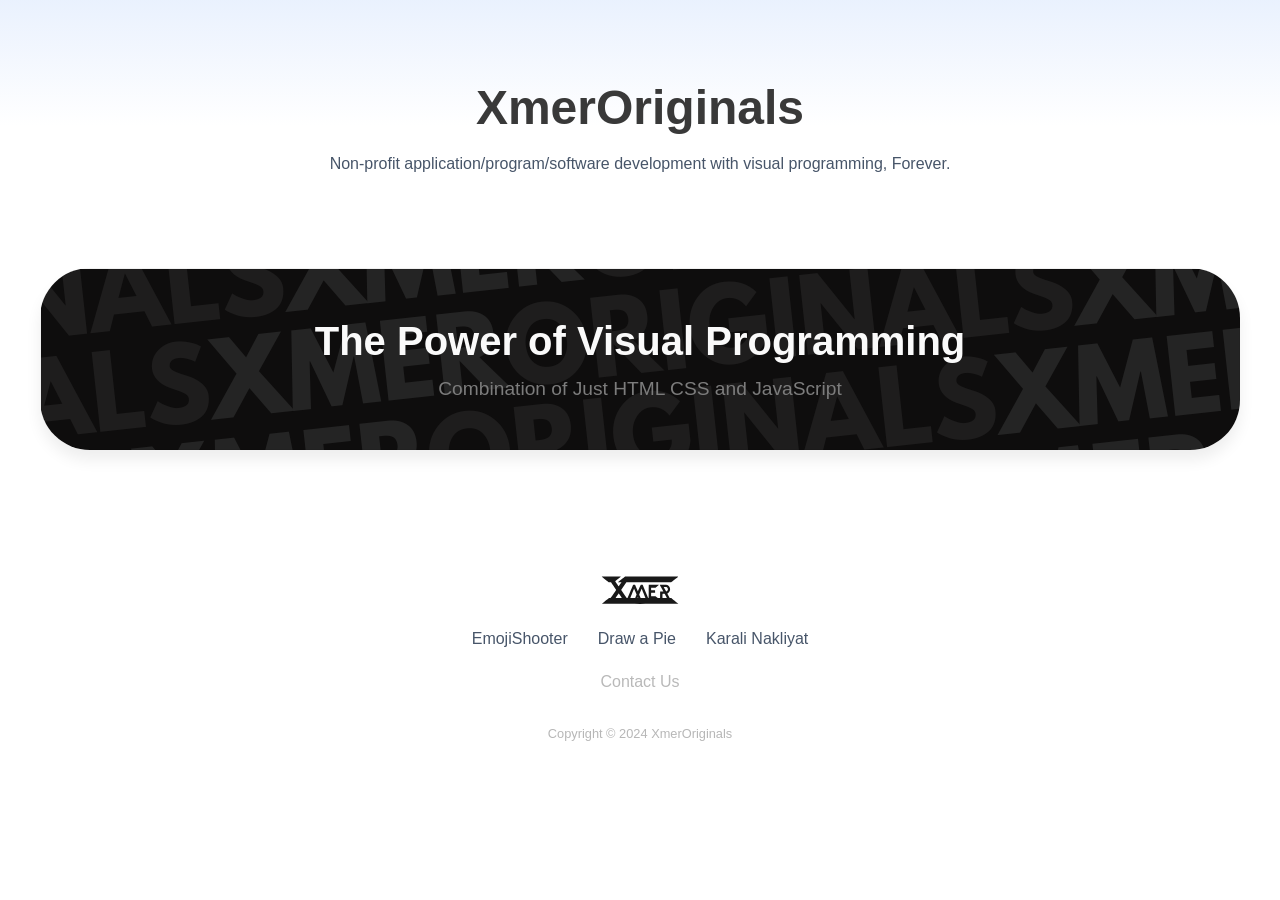
==== index.html @ 6944d3b8 "+" ====
<body id="iau9">
  <div id="irz7b" class="gjs-grid-row">
    <div id="isr37">
      <h1 class="gjs-heading" id="ipi4e">XmerOriginals</h1>
      <div id="iaziw">Non-profit application/program/software development with visual programming, Forever.</div>
      <div class="text-main-content" id="invei"><br/></div>
    </div>
  </div>
  <div id="iz29ek" class="gjs-grid-row">
    <div id="ik2rdi" class="gjs-grid-column">
      <h2 id="i83vu9" class="gjs-heading">The Power of Visual Programming</h2>
      <div id="in201n" class="text-main-content">Combination of Just HTML CSS and JavaScript<br/></div>
    </div>
  </div>
  <div id="iv3be5" class="gjs-grid-row">
    <div id="ilriti" class="gjs-grid-column">
      <div id="im0rle" class="gjs-grid-row">
        <div id="iotp6j" class="gjs-grid-column"><a href="/" id="iih6cv" class="gjs-link-box">
            <div data-type-icon="" id="ip6zoj" class="gjs-icon"><svg xmlns="http://www.w3.org/2000/svg"
                viewBox="0 0 2000 2000">
                <path
                  d="M236 732.909c0 .79 132.39 106.919 138.973 111.406 2.118 1.444 5.411 1.687 23 1.7 11.29.009 21.075.364 21.744.789 1.762 1.119 104.22 150.455 104.254 151.952.029 1.272-108.612 156.05-112.126 159.744-1.741 1.829-3.204 2-17.124 2-13.309 0-15.69.251-18.957 2-5.732 3.068-139.861 112.109-140.536 114.25-.316.999 153.095 1.25 764.772 1.25 611.686 0 765.084-.251 764.756-1.25-.226-.687-5.375-5.3-11.443-10.25-93.371-76.171-126.969-103.249-129.62-104.468-2.246-1.032-6.971-1.488-15.928-1.535-7.005-.037-13.153-.502-13.664-1.032-.974-1.012-48.101-87.029-48.101-87.796 0-.242 4.018-2.799 8.928-5.681 21.037-12.348 36.549-32.046 43.695-55.488 3.626-11.894 4.116-35.815.952-46.5-9.046-30.551-27.879-52.975-52.907-62.996-15.885-6.361-15.196-6.305-83.392-6.722-63.587-.388-66.276-.251-66.276 3.377 0 .874 15.947 30.473 35.437 65.776s35.578 64.834 35.75 65.626c.266 1.222-4.674 1.515-32.687 1.939l-33 .5-.5 63.996-.5 63.996-6 .798c-3.3.438-14.1.653-24 .477-22.524-.402-21.529.038-42.368-18.711-8.83-7.944-17.085-15.016-18.343-15.715-1.745-.968-12.174-1.279-43.884-1.306-39.001-.033-41.698-.149-43.25-1.864-1.856-2.05-2.582-64.48-.763-65.604.49-.303 17.478-.809 37.75-1.123 20.272-.314 37.93-.791 39.241-1.06l2.384-.489-.463-23.266c-.254-12.797-.79-23.798-1.192-24.448-.541-.874-10.546-1.181-38.549-1.181-30.853 0-38.028-.253-38.958-1.374-.803-.967-1.061-8.737-.873-26.25l.268-24.876 44.5-.5c52.207-.587 43.294 1.975 68.208-19.606 9.511-8.238 22.833-19.618 29.604-25.29 6.772-5.672 12.022-10.603 11.667-10.958-.355-.355-22.545-.494-49.312-.309-30.196.209-60.433-.17-79.667-.998-40.977-1.765-69.959-1.781-71.7-.039-1.051 1.05-1.35 26.323-1.561 131.637-.29 145.033.383 132.849-7.339 132.742-2.261-.031-4.288-.234-4.505-.451-.218-.217-12.049-28.932-26.293-63.811-83.099-203.487-80.196-196.716-86.028-200.646-3.097-2.087-4.481-2.271-17.074-2.271-20.445 0-16.118-5.905-43.262 59.04-30.45 72.852-31.143 74.46-32.086 74.46-.451 0-2.848-4.95-5.326-11-28.343-69.186-47.04-113.563-48.919-116.109-4.102-5.559-8.303-6.814-22.234-6.639-14.041.175-17.238 1.319-20.264 7.248-.982 1.925-24.82 59.075-52.973 127-28.152 67.925-52.088 125.431-53.191 127.791-3.496 7.485-12.102 9.66-17.643 4.459-4.406-4.136-113.257-159.231-112.906-160.874.167-.781 23.624-35.386 52.126-76.899L728.143 846l446.179-.014c245.398-.007 447.111-.264 448.252-.57 2.516-.676 140.632-110.396 141.195-112.166.731-2.298-1062.304-1.781-1066.815.519C692.861 735.855 557 844.027 557 845.199c0 .441 16.462.801 36.583.801 23.423 0 36.464.352 36.25.979-1.164 3.42-54.609 79.949-55.833 79.949-1.114 0-66.037-93.348-71.259-102.458-.538-.94 15.508-14.206 55.211-45.647 30.784-24.378 55.988-44.885 56.009-45.573.031-.996-38.407-1.25-188.961-1.25-112.746 0-189 .367-189 .909m1239 205.797c0 2.01 47.616 89.686 49.26 90.704 5.568 3.447 26.944-14.868 31.991-27.41 3.513-8.728 3.259-26.341-.496-34.358-6.258-13.363-16.324-22.791-28.6-26.787-7.213-2.347-52.155-4.199-52.155-2.149m-594.364 37.357c-17.869 43.288-73.497 183.353-73.085 184.019.331.536 20.418.918 48.307.918h47.741l14.111-34.424 14.111-34.423-23.525-58.327c-12.939-32.079-24.136-58.973-24.883-59.763-1.167-1.234-1.559-.951-2.777 2m151.559-1.42c-1.875 3.514-47.471 116.858-47.5 118.074-.016.67 6.234 16.303 13.888 34.741l13.917 33.524 48.375.009 48.375.009-.566-2.75c-.767-3.728-73.277-183.243-74.516-184.482-.644-.644-1.325-.342-1.973.875M566.214 1079.75c-39.597 56.146-54.214 77.506-54.214 79.226 0 2.033.186 2.038 62.167 1.782 44.311-.184 62.272-.576 62.535-1.364.316-.949-56.127-82.777-60.456-87.644-2.376-2.672-2.672-2.437-10.032 8m884.986-1.55c-1.574 1.574-1.729 77.943-.165 80.866 1.371 2.561 85.773 3.075 87.881.535.997-1.201-38.272-75.21-43.165-81.351-1.392-1.748-42.807-1.794-44.551-.05m-494.993 65.55c-.475.963-1.698 4.598-2.717 8.078-2.156 7.358-1.668 8.131 5.138 8.157 6.076.022 6.756-1.439 4.221-9.074-2.967-8.936-4.794-10.906-6.642-7.161"
                  fill-rule="evenodd"></path>
              </svg></div>
          </a></div>
        <div id="i1hx7l" class="gjs-grid-column"><a id="ipjdtn" href="https://xmer.itch.io/emojishooter"
            class="gjs-link">EmojiShooter</a><a id="ikj01e" href="https://xmeroriginals.github.io/drawapie/"
            class="gjs-link">Draw a Pie</a><a href="https://karalinakliyat.san.tc/" id="iiub9" class="gjs-link">Karali
            Nakliyat</a></div>
        <div class="gjs-grid-column" id="is4ql"><a href="mailto:xmeroriginals@gmail.com?subject=Hello," class="gjs-link"
            id="irvrj">Contact Us<br/></a></div>
      </div>
      <div id="it6g1v" class="gjs-text-blue">Copyright © 2024 XmerOriginals</div>
    </div>
  </div>
</body>
<style>
  * {
    box-sizing: border-box;
  }

  body {
    margin: 0;
  }

  * {
    box-sizing: border-box;
  }

  body {
    margin: 0;
  }

  .gjs-heading {
    margin: 0;
    color: rgba(29, 40, 55, 1);
  }

  .gjs-grid-column {
    flex: 1 1 0%;
    padding: 5px 0;
  }

  .gjs-grid-row {
    display: flex;
    justify-content: flex-start;
    align-items: stretch;
    flex-direction: row;
    min-height: auto;
    padding: 10px 0;
  }

  .gjs-link-box {
    color: inherit;
    display: inline-block;
    vertical-align: top;
    padding: 10px;
    max-width: 100%;
    text-decoration: none;
  }

  .gjs-link {
    vertical-align: top;
    max-width: 100%;
    display: inline-block;
    text-decoration: none;
    color: inherit;
    transition: color 0.3s ease 0s;
  }

  #irz7b {
    justify-content: center;
    padding-top: 80px;
    padding-bottom: 0px;
    padding-left: 20px;
    padding-right: 20px;
  }

  .text-main-content {
    line-height: 30px;
    font-size: 1.2rem;
  }

  #iau9 {
    font-family: Arial, Helvetica, sans-serif;
    background-image: linear-gradient(180deg, rgba(59, 130, 245, 0.11), white 14%);
    background-position: 0px 0px;
    background-size: 100% 100%;
    background-repeat: repeat;
    background-attachment: scroll;
    background-origin: padding-box;
    color: #475569;
  }

  .gjs-grid-column.feature-item {
    padding-top: 15px;
    padding-right: 15px;
    padding-bottom: 15px;
    padding-left: 15px;
    display: flex;
    flex-direction: column;
    gap: 15px;
    min-width: 30%;
  }

  .gjs-grid-column.testimonial-item {
    padding-top: 15px;
    padding-right: 15px;
    padding-bottom: 15px;
    padding-left: 15px;
    display: flex;
    flex-direction: column;
    gap: 15px;
    min-width: 45%;
    background-color: rgba(247, 247, 247, 0.23);
    border-top-left-radius: 5px;
    border-top-right-radius: 5px;
    border-bottom-right-radius: 5px;
    border-bottom-left-radius: 5px;
    align-items: flex-start;
    border-top-width: 1px;
    border-right-width: 1px;
    border-bottom-width: 1px;
    border-left-width: 1px;
    border-top-style: solid;
    border-right-style: solid;
    border-bottom-style: solid;
    border-left-style: solid;
    border-top-color: rgba(0, 0, 0, 0.06);
    border-right-color: rgba(0, 0, 0, 0.06);
    border-bottom-color: rgba(0, 0, 0, 0.06);
    border-left-color: rgba(0, 0, 0, 0.06);
  }

  #ilriti {
    max-width: 1200px;
    display: flex;
    flex-direction: column;
  }

  #iv3be5 {
    justify-content: center;
    padding-top: 0px;
    padding-left: 20px;
    padding-right: 20px;
    padding-bottom: 80px;
  }

  #im0rle {
    flex-direction: column;
    margin-top: 0px;
    margin-right: 0px;
    margin-bottom: 0px;
    margin-left: 0px;
    padding-top: 0px;
    padding-right: 0px;
    padding-bottom: 0px;
    padding-left: 0px;
  }

  #iih6cv {
    display: block;
    padding-top: 0px;
    padding-bottom: 0px;
  }

  #iotp6j {
    align-self: center;
  }

  #it6g1v {
    padding: 10px;
    text-align: center;
    font-size: 0.8rem;
    margin-top: 20px;
    opacity: 75%;
    color: rgba(159, 159, 159, 1);
  }

  #ipjdtn {
    display: block;
  }

  #ikj01e {
    display: block;
  }

  #i1hx7l {
    display: flex;
    gap: 30px;
    flex: 0 1 auto;
    justify-content: center;
    margin-top: 30px;
    margin-bottom: 15px;
  }

  .gjs-text-blue {
    color: rgb(36, 99, 235);
  }

  #in201n {
    padding: 10px;
    max-width: 750px;
    margin-bottom: 35px;
    padding-left: 0px;
    padding-right: 0px;
    text-align: center;
    color: rgba(124, 124, 124, 1);
  }

  #ik2rdi {
    max-width: 1200px;
    align-items: center;
    display: flex;
    flex-direction: column;
    padding-top: 50px;
    padding-right: 50px;
    padding-bottom: 0px;
    padding-left: 50px;
    border-top-left-radius: 50px;
    border-top-right-radius: 50px;
    border-bottom-right-radius: 50px;
    border-bottom-left-radius: 50px;
    border-top-width: 1px;
    border-right-width: 1px;
    border-bottom-width: 1px;
    border-left-width: 1px;
    border-top-style: solid;
    border-right-style: solid;
    border-bottom-style: solid;
    border-left-style: solid;
    border-top-color: rgba(0, 0, 0, 0.06);
    border-right-color: rgba(0, 0, 0, 0.06);
    border-bottom-color: rgba(0, 0, 0, 0.06);
    border-left-color: rgba(0, 0, 0, 0.06);
    background-image: url("[data-uri]");
    background-position: 0px 0px;
    background-size: 1920px 1080px;
    background-repeat: no-repeat;
    background-attachment: scroll;
    background-origin: padding-box;
    box-shadow: 0px 10px 15px 0 rgba(0, 0, 0, 0.07);
  }

  #iz29ek {
    justify-content: center;
    padding-top: 0px;
    padding-bottom: 80px;
    padding-left: 20px;
    padding-right: 20px;
  }

  .gjs-link:hover {
    color: rgb(36, 99, 235);
    text-decoration: underline;
  }

  .gjs-icon {
    display: inline-block;
    text-decoration: none;
    color: inherit;
    vertical-align: middle;
    fill: currentColor;
    width: 50px;
    height: 50px;
  }

  #ip6zoj {
    color: rgba(25, 25, 25, 1);
    text-decoration: none;
    display: block;
    width: 100px;
  }

  .gjs-icon.gjs-feature-icon {
    padding-top: 10px;
    padding-right: 10px;
    padding-bottom: 10px;
    padding-left: 10px;
    background-color: rgb(36, 99, 235);
    color: white;
    border-top-left-radius: 10px;
    border-top-right-radius: 10px;
    border-bottom-right-radius: 10px;
    border-bottom-left-radius: 10px;
  }

  #i83vu9 {
    font-size: 2.5rem;
    text-align: center;
    color: rgba(250, 250, 250, 1);
  }

  #ipi4e {
    font-size: 3rem;
    text-align: center;
    color: rgba(57, 57, 57, 1);
    font-family: Tahoma, Geneva, sans-serif;
  }

  #invei {
    padding: 10px;
    max-width: 750px;
    margin-bottom: 25px;
    text-align: center;
  }

  #isr37 {
    align-items: center;
    display: flex;
    flex-direction: column;
    gap: 10px;
    justify-content: center;
    padding-top: 0px;
    padding-right: 0px;
    padding-bottom: 0px;
    padding-left: 0px;
    margin-top: 0px;
    margin-right: 0px;
    margin-bottom: 0px;
    margin-left: 0px;
  }

  #irvrj {
    display: block;
    color: rgba(185, 185, 185, 1);
  }

  #is4ql {
    display: flex;
    gap: 30px;
    flex: 0 1 auto;
    justify-content: center;
  }

  #iaziw {
    padding: 10px;
  }

  #iiub9 {
    display: block;
  }

  @media (max-width: 992px) {
    .gjs-grid-row {
      flex-direction: column;
    }
  }
</style>
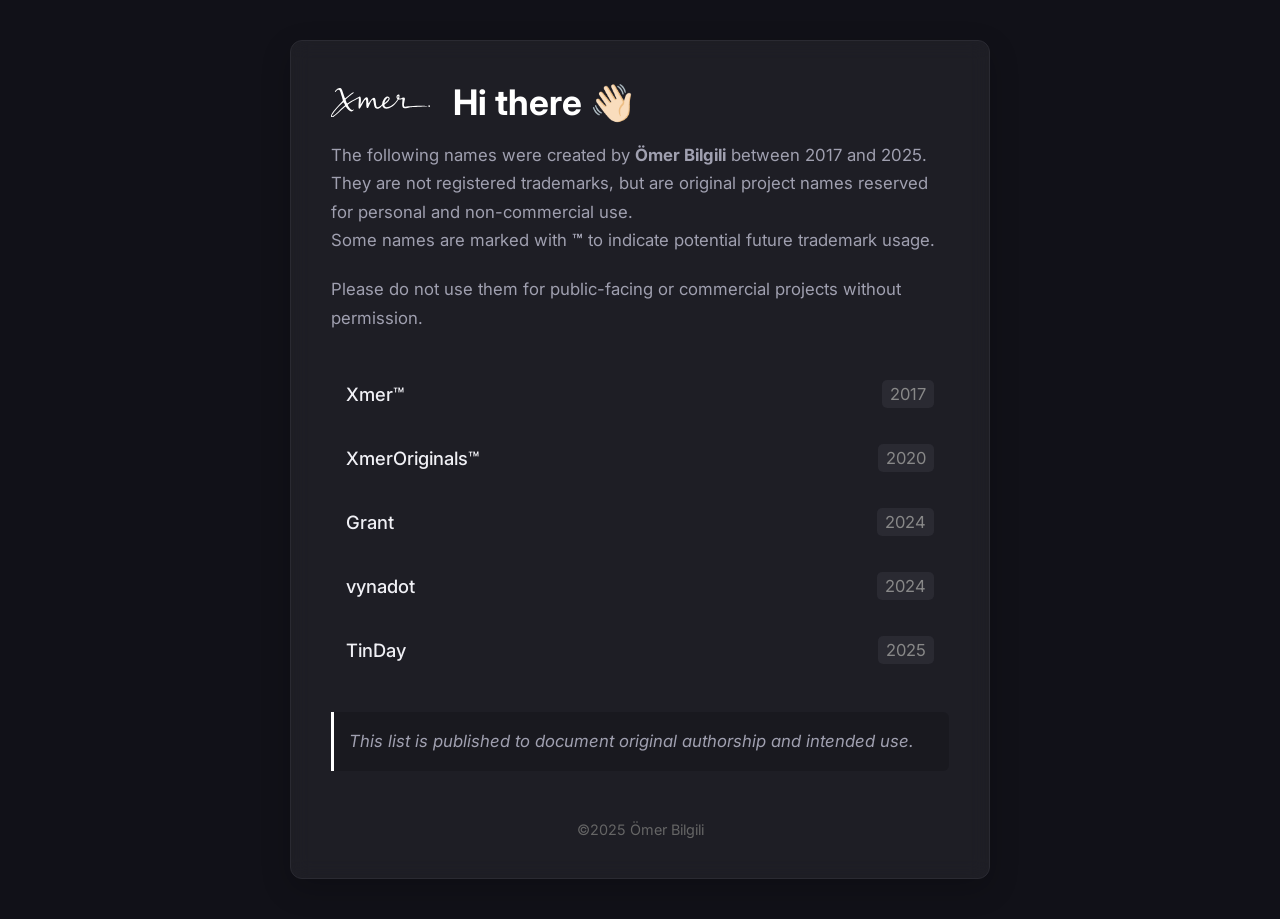
==== commit f8a18cdc: "+ 10:45 20.07.2025" ====
--- a/index.html
+++ b/index.html
@@ -1,369 +1,258 @@
-<body id="iau9">
-  <div id="irz7b" class="gjs-grid-row">
-    <div id="isr37">
-      <h1 class="gjs-heading" id="ipi4e">XmerOriginals</h1>
-      <div id="iaziw">Non-profit application/program/software development with visual programming, Forever.</div>
-      <div class="text-main-content" id="invei"><br/></div>
+<!DOCTYPE html>
+<html lang="en">
+  <head>
+    <meta charset="UTF-8" />
+    <meta name="viewport" content="width=device-width, initial-scale=1.0" />
+    <title>Ömer Bilgili</title>
+    <link rel="preconnect" href="https://fonts.googleapis.com" />
+    <link rel="preconnect" href="https://fonts.gstatic.com" crossorigin />
+    <link rel="shortcut icon" href="logo.png" type="image/png" />
+    <link
+      href="https://fonts.googleapis.com/css2?family=Inter:wght@400;500;700&display=swap"
+      rel="stylesheet"
+    />
+
+    <style>
+      :root {
+        --bg-color: #111118;
+        --surface-color: rgba(36, 36, 44, 0.7);
+        --primary-text-color: #f0f0f5;
+        --secondary-text-color: #a0a0b0;
+        --border-color: #2a2a32;
+        --accent-color: #4f46e5;
+        --shadow-color: rgba(0, 0, 0, 0.2);
+      }
+
+      * {
+        box-sizing: border-box;
+      }
+
+      body {
+        margin: 0;
+        font-family: "Inter", "Segoe UI", Tahoma, Geneva, Verdana, sans-serif;
+        background: var(--bg-color);
+        color: var(--primary-text-color);
+        display: flex;
+        justify-content: center;
+        align-items: center;
+        min-height: 100vh;
+        padding: 40px 20px;
+        overflow-x: hidden;
+        -ms-overflow-style: none;
+        scrollbar-width: none;
+      }
+
+      body::-webkit-scrollbar {
+        display: none;
+      }
+
+      @keyframes fadeInSlideUp {
+        from {
+          opacity: 0;
+          transform: translateY(20px);
+        }
+        to {
+          opacity: 1;
+          transform: translateY(0);
+        }
+      }
+
+      .container svg {
+        width: 99px;
+        height: auto;
+        margin-right: 11px;
+      }
+
+      .container {
+        max-width: 700px;
+        width: 100%;
+        background: var(--surface-color);
+        padding: 40px;
+        border-radius: 12px;
+        border: 1px solid var(--border-color);
+        box-shadow: 0 10px 30px var(--shadow-color);
+        backdrop-filter: blur(10px);
+      }
+
+      .container > * {
+        opacity: 0;
+        animation: fadeInSlideUp 0.6s ease-out forwards;
+      }
+
+      h1 {
+        animation-delay: 0.1s;
+      }
+      p:nth-of-type(1) {
+        animation-delay: 0.2s;
+      }
+      p:nth-of-type(2) {
+        animation-delay: 0.3s;
+      }
+      ul {
+        animation-delay: 0.4s;
+      }
+      .note {
+        animation-delay: 0.5s;
+      }
+      footer {
+        animation-delay: 0.6s;
+      }
+
+      h1 {
+        font-size: 2.2em;
+        font-weight: 700;
+        margin: 0 0 15px 0;
+        color: #ffffff;
+        display: flex;
+        align-items: center;
+        gap: 12px;
+      }
+
+      p {
+        line-height: 1.7;
+        font-size: 1.05em;
+        color: var(--secondary-text-color);
+        margin-bottom: 20px;
+      }
+
+      ul {
+        list-style: none;
+        padding: 0;
+        margin: 30px 0;
+      }
+
+      li {
+        display: flex;
+        justify-content: space-between;
+        align-items: center;
+        font-size: 1.15em;
+        padding: 18px 15px;
+        border-radius: 8px;
+        transition: all 0.3s ease;
+        position: relative;
+        z-index: 1;
+      }
+
+      li:last-child {
+        border-bottom: none;
+      }
+
+      li:hover {
+        background-color: rgba(255, 255, 255, 0.05);
+        transform: translateY(-4px) scale(1.02);
+        border-color: transparent;
+        box-shadow: 0 8px 25px rgba(0, 0, 0, 0.3);
+        z-index: 10;
+      }
+
+      li strong {
+        font-weight: 500;
+      }
+
+      li span {
+        color: #888;
+        font-size: 0.9em;
+        background-color: var(--border-color);
+        padding: 4px 8px;
+        border-radius: 5px;
+      }
+
+      .note {
+        margin-top: 30px;
+        padding: 15px;
+        font-style: italic;
+        color: var(--secondary-text-color);
+        background-color: rgba(0, 0, 0, 0.15);
+        border-left: 3px solid #ffffff;
+        border-radius: 0 6px 6px 0;
+      }
+
+      footer {
+        margin-top: 50px;
+        font-size: 0.9em;
+        text-align: center;
+        color: #666;
+      }
+
+      @media (max-width: 600px) {
+        body {
+          padding: 20px 15px;
+          align-items: flex-start;
+        }
+        .container {
+          padding: 25px;
+        }
+        h1 {
+          font-size: 1.8em;
+        }
+        p {
+          font-size: 1em;
+        }
+        li {
+          padding: 15px 10px;
+          font-size: 1.05em;
+        }
+      }
+    </style>
+  </head>
+  <body>
+    <div class="container">
+      <h1>
+        <svg
+          version="1.1"
+          xmlns="http://www.w3.org/2000/svg"
+          xmlns:xlink="http://www.w3.org/1999/xlink"
+          width="331.37439"
+          height="98.73523"
+          viewBox="0,0,331.37439,98.73523"
+        >
+          <g transform="translate(-74.31281,-130.63239)">
+            <g
+              fill="#ffffff"
+              fill-rule="evenodd"
+              stroke="none"
+              stroke-miterlimit="10"
+            >
+              <path
+                d="M96.6872,132.4654c1.65,-1.006 4.655,-1.831 6.677,-1.833c5.747,-0.006 7.049,2.269 14.31,24.996c1.493,4.675 3.007,8.808 3.364,9.185c0.357,0.377 4.686,-2.677 9.62,-6.787c11.695,-9.742 18.324,-14.003 19.68,-12.647c0.712,0.712 -1.253,2.729 -6.309,6.479c-10.336,7.666 -20.842,16.926 -20.842,18.371c0,2.107 4.237,12.399 5.104,12.399c0.455,0 4.684,-2.514 9.398,-5.587c4.714,-3.072 13.167,-7.801 18.784,-10.507c5.618,-2.706 11.142,-5.591 12.276,-6.411c5.086,-3.674 7.06,5.447 4.872,22.505l-0.577,4.5l4.321,-7.756c12.097,-21.709 21.769,-23.924 21.807,-4.994c0.014,6.82 1.039,9.235 2.407,5.671c1.523,-3.969 8.264,-12.85 11.037,-14.541c7.741,-4.72 10.65,-1.541 11.67,12.757c1.226,17.176 3.814,20.178 12.673,14.701c5.357,-3.313 9.223,-8.433 9.238,-12.236c0.022,-5.968 7.479,-17.752 13.059,-20.638c4.083,-2.111 6.672,-1.814 9.588,1.102c4.785,4.785 0.572,13.612 -9.589,20.091c-6.702,4.273 -7.719,7.084 -4.155,11.482c6.106,7.537 26.411,-2.552 38.626,-19.192l3.576,-4.872l-2.184,-2.955c-3.76,-5.085 -0.541,-13.12 5.256,-13.12c3.513,0 4.317,4.116 2.198,11.25c-0.687,2.314 1.43406,3.00693 8.05606,0.75093c6.622,-2.256 8.22182,-3.02101 10.05382,-0.75801c1.832,2.263 1.18333,4.13361 0.93033,5.01861c-0.253,0.885 -3.58121,17.09346 -3.00621,20.15646c0.889,4.74 3.292,5.254 14.332,3.064c15.56,-3.087 68.274,-3.173 65.207,-0.107c-0.266,0.266 -12.833,0.98 -27.928,1.587c-15.095,0.607 -28.364,1.284 -29.488,1.503c-1.124,0.219 -5.954,1.169 -10.736,2.111c-17.141,3.377 -18.902,0.544 -16.525,-26.576c0.156,-1.777 -0.215,-2.398 -1.281,-2.149c-0.825,0.193 -3.975,0.583 -7.001,0.867c-5.428,0.508 -5.554,0.593 -9.5,6.476c-14.7,21.914 -40.341,31.28 -48.043,17.549l-2.086,-3.72l-3.435,3.615c-11.388,11.983 -22.088,8.262 -24.117,-8.388c-2.658,-21.806 -5.281,-20.498 -18.184,9.067c-1.31,3.003 -2.14,3.75 -3.887,3.5c-2.807,-0.401 -3.61,-4.442 -3.689,-18.567c-0.085,-14.981 -2.596,-13.681 -13.547,7.01c-11.266,21.285 -13.969,18.884 -11.553,-10.26c0.478,-5.775 0.655,-10.716 0.392,-10.981c-1.586,-1.595 -37.35,19.748 -37.35,22.289c0,0.76 1.737,4.07 3.86,7.354c5.782,8.945 10.826,12.252 13.94,9.138c0.846,-0.846 1.513,-0.887 2.26,-0.14c1.408,1.408 -4.382,6.34 -7.441,6.34c-3.724,0 -10.891,-5.368 -15.119,-11.323c-2.2,-3.099 -4.45,-5.643 -5,-5.655c-0.55,-0.012 -7.525,6.124 -15.5,13.636c-21.971,20.693 -28.18,25.097 -31.501,22.341c-5.246,-4.354 4.63,-19.932 28.028,-44.213c5.76,-5.977 10.473,-11.313 10.473,-11.858c0,-2.036 -8.871,-30.779 -10.43,-33.792c-2.406,-4.653 -8.997,-2.992 -13.125,3.308c-1.541,2.351 -3.445,2.645 -3.445,0.532c0,-1.48 6.264,-8.166 9.5,-10.139M297.8542,158.2954c1.456,-1.457 2.45,-0.529 2.149,2.006c-0.407,3.444 -2.816,4.365 -2.816,1.077c0,-1.329 0.3,-2.717 0.667,-3.083M261.9282,164.6174c3.195,-2.513 4.663,-2.139 5.071,1.293c0.35,2.949 -6.091,10.777 -10.924,13.276l-2.716,1.405l1.011,-3.732c1.312,-4.841 4.298,-9.678 7.558,-12.242M105.5022,187.9304c5.525,-5.608 10.323,-10.026 10.663,-9.815c0.34,0.21 1.699,2.689 3.02,5.508l2.401,5.127l-4.95,4.183c-2.722,2.301 -9.808,8.8 -15.747,14.443c-11.312,10.748 -20.58,18.252 -22.543,18.252c-5.058,0 8.328,-18.582 27.156,-37.698M400.5762,190.0584c1.013,-2.641 5.111,-1.382 5.111,1.57c0,1.833 -0.602,2.585 -2.254,2.82c-2.458,0.349 -3.853,-1.795 -2.857,-4.39"
+              />
+            </g>
+          </g>
+        </svg>
+        Hi there 👋🏻
+      </h1>
+
+      <p>
+        The following names were created by
+        <strong>Ömer Bilgili</strong> between 2017 and 2025.<br />
+        They are not registered trademarks, but are original project names
+        reserved for personal and non-commercial use.<br />
+        Some names are marked with <strong>™</strong> to indicate potential
+        future trademark usage.
+      </p>
+
+      <p>
+        Please do not use them for public-facing or commercial projects without
+        permission.
+      </p>
+
+      <ul>
+        <li><strong>Xmer™</strong> <span>2017</span></li>
+        <li><strong>XmerOriginals™</strong> <span>2020</span></li>
+        <li><strong>Grant</strong> <span>2024</span></li>
+        <li><strong>vynadot</strong> <span>2024</span></li>
+        <li><strong>TinDay</strong> <span>2025</span></li>
+      </ul>
+
+      <p class="note">
+        This list is published to document original authorship and intended use.
+      </p>
+
+      <footer>©2025 Ömer Bilgili</footer>
     </div>
-  </div>
-  <div id="iz29ek" class="gjs-grid-row">
-    <div id="ik2rdi" class="gjs-grid-column">
-      <h2 id="i83vu9" class="gjs-heading">The Power of Visual Programming</h2>
-      <div id="in201n" class="text-main-content">Combination of Just HTML CSS and JavaScript<br/></div>
-    </div>
-  </div>
-  <div id="iv3be5" class="gjs-grid-row">
-    <div id="ilriti" class="gjs-grid-column">
-      <div id="im0rle" class="gjs-grid-row">
-        <div id="iotp6j" class="gjs-grid-column"><a href="/" id="iih6cv" class="gjs-link-box">
-            <div data-type-icon="" id="ip6zoj" class="gjs-icon"><svg xmlns="http://www.w3.org/2000/svg"
-                viewBox="0 0 2000 2000">
-                <path
-                  d="M236 732.909c0 .79 132.39 106.919 138.973 111.406 2.118 1.444 5.411 1.687 23 1.7 11.29.009 21.075.364 21.744.789 1.762 1.119 104.22 150.455 104.254 151.952.029 1.272-108.612 156.05-112.126 159.744-1.741 1.829-3.204 2-17.124 2-13.309 0-15.69.251-18.957 2-5.732 3.068-139.861 112.109-140.536 114.25-.316.999 153.095 1.25 764.772 1.25 611.686 0 765.084-.251 764.756-1.25-.226-.687-5.375-5.3-11.443-10.25-93.371-76.171-126.969-103.249-129.62-104.468-2.246-1.032-6.971-1.488-15.928-1.535-7.005-.037-13.153-.502-13.664-1.032-.974-1.012-48.101-87.029-48.101-87.796 0-.242 4.018-2.799 8.928-5.681 21.037-12.348 36.549-32.046 43.695-55.488 3.626-11.894 4.116-35.815.952-46.5-9.046-30.551-27.879-52.975-52.907-62.996-15.885-6.361-15.196-6.305-83.392-6.722-63.587-.388-66.276-.251-66.276 3.377 0 .874 15.947 30.473 35.437 65.776s35.578 64.834 35.75 65.626c.266 1.222-4.674 1.515-32.687 1.939l-33 .5-.5 63.996-.5 63.996-6 .798c-3.3.438-14.1.653-24 .477-22.524-.402-21.529.038-42.368-18.711-8.83-7.944-17.085-15.016-18.343-15.715-1.745-.968-12.174-1.279-43.884-1.306-39.001-.033-41.698-.149-43.25-1.864-1.856-2.05-2.582-64.48-.763-65.604.49-.303 17.478-.809 37.75-1.123 20.272-.314 37.93-.791 39.241-1.06l2.384-.489-.463-23.266c-.254-12.797-.79-23.798-1.192-24.448-.541-.874-10.546-1.181-38.549-1.181-30.853 0-38.028-.253-38.958-1.374-.803-.967-1.061-8.737-.873-26.25l.268-24.876 44.5-.5c52.207-.587 43.294 1.975 68.208-19.606 9.511-8.238 22.833-19.618 29.604-25.29 6.772-5.672 12.022-10.603 11.667-10.958-.355-.355-22.545-.494-49.312-.309-30.196.209-60.433-.17-79.667-.998-40.977-1.765-69.959-1.781-71.7-.039-1.051 1.05-1.35 26.323-1.561 131.637-.29 145.033.383 132.849-7.339 132.742-2.261-.031-4.288-.234-4.505-.451-.218-.217-12.049-28.932-26.293-63.811-83.099-203.487-80.196-196.716-86.028-200.646-3.097-2.087-4.481-2.271-17.074-2.271-20.445 0-16.118-5.905-43.262 59.04-30.45 72.852-31.143 74.46-32.086 74.46-.451 0-2.848-4.95-5.326-11-28.343-69.186-47.04-113.563-48.919-116.109-4.102-5.559-8.303-6.814-22.234-6.639-14.041.175-17.238 1.319-20.264 7.248-.982 1.925-24.82 59.075-52.973 127-28.152 67.925-52.088 125.431-53.191 127.791-3.496 7.485-12.102 9.66-17.643 4.459-4.406-4.136-113.257-159.231-112.906-160.874.167-.781 23.624-35.386 52.126-76.899L728.143 846l446.179-.014c245.398-.007 447.111-.264 448.252-.57 2.516-.676 140.632-110.396 141.195-112.166.731-2.298-1062.304-1.781-1066.815.519C692.861 735.855 557 844.027 557 845.199c0 .441 16.462.801 36.583.801 23.423 0 36.464.352 36.25.979-1.164 3.42-54.609 79.949-55.833 79.949-1.114 0-66.037-93.348-71.259-102.458-.538-.94 15.508-14.206 55.211-45.647 30.784-24.378 55.988-44.885 56.009-45.573.031-.996-38.407-1.25-188.961-1.25-112.746 0-189 .367-189 .909m1239 205.797c0 2.01 47.616 89.686 49.26 90.704 5.568 3.447 26.944-14.868 31.991-27.41 3.513-8.728 3.259-26.341-.496-34.358-6.258-13.363-16.324-22.791-28.6-26.787-7.213-2.347-52.155-4.199-52.155-2.149m-594.364 37.357c-17.869 43.288-73.497 183.353-73.085 184.019.331.536 20.418.918 48.307.918h47.741l14.111-34.424 14.111-34.423-23.525-58.327c-12.939-32.079-24.136-58.973-24.883-59.763-1.167-1.234-1.559-.951-2.777 2m151.559-1.42c-1.875 3.514-47.471 116.858-47.5 118.074-.016.67 6.234 16.303 13.888 34.741l13.917 33.524 48.375.009 48.375.009-.566-2.75c-.767-3.728-73.277-183.243-74.516-184.482-.644-.644-1.325-.342-1.973.875M566.214 1079.75c-39.597 56.146-54.214 77.506-54.214 79.226 0 2.033.186 2.038 62.167 1.782 44.311-.184 62.272-.576 62.535-1.364.316-.949-56.127-82.777-60.456-87.644-2.376-2.672-2.672-2.437-10.032 8m884.986-1.55c-1.574 1.574-1.729 77.943-.165 80.866 1.371 2.561 85.773 3.075 87.881.535.997-1.201-38.272-75.21-43.165-81.351-1.392-1.748-42.807-1.794-44.551-.05m-494.993 65.55c-.475.963-1.698 4.598-2.717 8.078-2.156 7.358-1.668 8.131 5.138 8.157 6.076.022 6.756-1.439 4.221-9.074-2.967-8.936-4.794-10.906-6.642-7.161"
-                  fill-rule="evenodd"></path>
-              </svg></div>
-          </a></div>
-        <div id="i1hx7l" class="gjs-grid-column"><a id="ipjdtn" href="https://xmer.itch.io/emojishooter"
-            class="gjs-link">EmojiShooter</a><a id="ikj01e" href="https://xmeroriginals.github.io/drawapie/"
-            class="gjs-link">Draw a Pie</a><a href="https://karalinakliyat.san.tc/" id="iiub9" class="gjs-link">Karali
-            Nakliyat</a></div>
-        <div class="gjs-grid-column" id="is4ql"><a href="mailto:xmeroriginals@gmail.com?subject=Hello," class="gjs-link"
-            id="irvrj">Contact Us<br/></a></div>
-      </div>
-      <div id="it6g1v" class="gjs-text-blue">Copyright © 2024 XmerOriginals</div>
-    </div>
-  </div>
-</body>
-<style>
-  * {
-    box-sizing: border-box;
-  }
-
-  body {
-    margin: 0;
-  }
-
-  * {
-    box-sizing: border-box;
-  }
-
-  body {
-    margin: 0;
-  }
-
-  .gjs-heading {
-    margin: 0;
-    color: rgba(29, 40, 55, 1);
-  }
-
-  .gjs-grid-column {
-    flex: 1 1 0%;
-    padding: 5px 0;
-  }
-
-  .gjs-grid-row {
-    display: flex;
-    justify-content: flex-start;
-    align-items: stretch;
-    flex-direction: row;
-    min-height: auto;
-    padding: 10px 0;
-  }
-
-  .gjs-link-box {
-    color: inherit;
-    display: inline-block;
-    vertical-align: top;
-    padding: 10px;
-    max-width: 100%;
-    text-decoration: none;
-  }
-
-  .gjs-link {
-    vertical-align: top;
-    max-width: 100%;
-    display: inline-block;
-    text-decoration: none;
-    color: inherit;
-    transition: color 0.3s ease 0s;
-  }
-
-  #irz7b {
-    justify-content: center;
-    padding-top: 80px;
-    padding-bottom: 0px;
-    padding-left: 20px;
-    padding-right: 20px;
-  }
-
-  .text-main-content {
-    line-height: 30px;
-    font-size: 1.2rem;
-  }
-
-  #iau9 {
-    font-family: Arial, Helvetica, sans-serif;
-    background-image: linear-gradient(180deg, rgba(59, 130, 245, 0.11), white 14%);
-    background-position: 0px 0px;
-    background-size: 100% 100%;
-    background-repeat: repeat;
-    background-attachment: scroll;
-    background-origin: padding-box;
-    color: #475569;
-  }
-
-  .gjs-grid-column.feature-item {
-    padding-top: 15px;
-    padding-right: 15px;
-    padding-bottom: 15px;
-    padding-left: 15px;
-    display: flex;
-    flex-direction: column;
-    gap: 15px;
-    min-width: 30%;
-  }
-
-  .gjs-grid-column.testimonial-item {
-    padding-top: 15px;
-    padding-right: 15px;
-    padding-bottom: 15px;
-    padding-left: 15px;
-    display: flex;
-    flex-direction: column;
-    gap: 15px;
-    min-width: 45%;
-    background-color: rgba(247, 247, 247, 0.23);
-    border-top-left-radius: 5px;
-    border-top-right-radius: 5px;
-    border-bottom-right-radius: 5px;
-    border-bottom-left-radius: 5px;
-    align-items: flex-start;
-    border-top-width: 1px;
-    border-right-width: 1px;
-    border-bottom-width: 1px;
-    border-left-width: 1px;
-    border-top-style: solid;
-    border-right-style: solid;
-    border-bottom-style: solid;
-    border-left-style: solid;
-    border-top-color: rgba(0, 0, 0, 0.06);
-    border-right-color: rgba(0, 0, 0, 0.06);
-    border-bottom-color: rgba(0, 0, 0, 0.06);
-    border-left-color: rgba(0, 0, 0, 0.06);
-  }
-
-  #ilriti {
-    max-width: 1200px;
-    display: flex;
-    flex-direction: column;
-  }
-
-  #iv3be5 {
-    justify-content: center;
-    padding-top: 0px;
-    padding-left: 20px;
-    padding-right: 20px;
-    padding-bottom: 80px;
-  }
-
-  #im0rle {
-    flex-direction: column;
-    margin-top: 0px;
-    margin-right: 0px;
-    margin-bottom: 0px;
-    margin-left: 0px;
-    padding-top: 0px;
-    padding-right: 0px;
-    padding-bottom: 0px;
-    padding-left: 0px;
-  }
-
-  #iih6cv {
-    display: block;
-    padding-top: 0px;
-    padding-bottom: 0px;
-  }
-
-  #iotp6j {
-    align-self: center;
-  }
-
-  #it6g1v {
-    padding: 10px;
-    text-align: center;
-    font-size: 0.8rem;
-    margin-top: 20px;
-    opacity: 75%;
-    color: rgba(159, 159, 159, 1);
-  }
-
-  #ipjdtn {
-    display: block;
-  }
-
-  #ikj01e {
-    display: block;
-  }
-
-  #i1hx7l {
-    display: flex;
-    gap: 30px;
-    flex: 0 1 auto;
-    justify-content: center;
-    margin-top: 30px;
-    margin-bottom: 15px;
-  }
-
-  .gjs-text-blue {
-    color: rgb(36, 99, 235);
-  }
-
-  #in201n {
-    padding: 10px;
-    max-width: 750px;
-    margin-bottom: 35px;
-    padding-left: 0px;
-    padding-right: 0px;
-    text-align: center;
-    color: rgba(124, 124, 124, 1);
-  }
-
-  #ik2rdi {
-    max-width: 1200px;
-    align-items: center;
-    display: flex;
-    flex-direction: column;
-    padding-top: 50px;
-    padding-right: 50px;
-    padding-bottom: 0px;
-    padding-left: 50px;
-    border-top-left-radius: 50px;
-    border-top-right-radius: 50px;
-    border-bottom-right-radius: 50px;
-    border-bottom-left-radius: 50px;
-    border-top-width: 1px;
-    border-right-width: 1px;
-    border-bottom-width: 1px;
-    border-left-width: 1px;
-    border-top-style: solid;
-    border-right-style: solid;
-    border-bottom-style: solid;
-    border-left-style: solid;
-    border-top-color: rgba(0, 0, 0, 0.06);
-    border-right-color: rgba(0, 0, 0, 0.06);
-    border-bottom-color: rgba(0, 0, 0, 0.06);
-    border-left-color: rgba(0, 0, 0, 0.06);
-    background-image: url("[data-uri]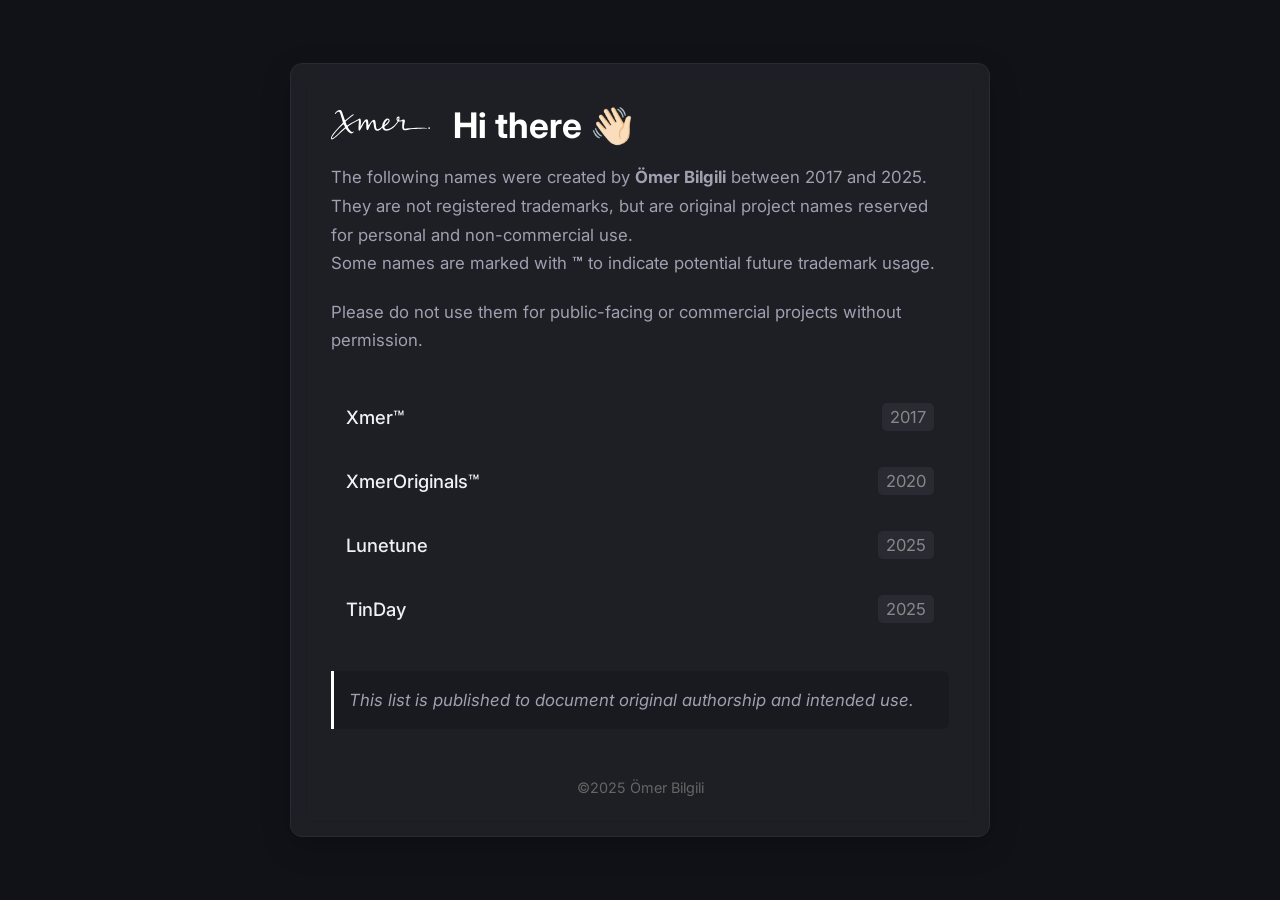
==== commit 55e22d45: "+" ====
--- a/index.html
+++ b/index.html
@@ -239,8 +239,7 @@
       <ul>
         <li><strong>Xmer™</strong> <span>2017</span></li>
         <li><strong>XmerOriginals™</strong> <span>2020</span></li>
-        <li><strong>Grant</strong> <span>2024</span></li>
-        <li><strong>vynadot</strong> <span>2024</span></li>
+        <li><strong>Lunetune</strong> <span>2025</span></li>
         <li><strong>TinDay</strong> <span>2025</span></li>
       </ul>
 
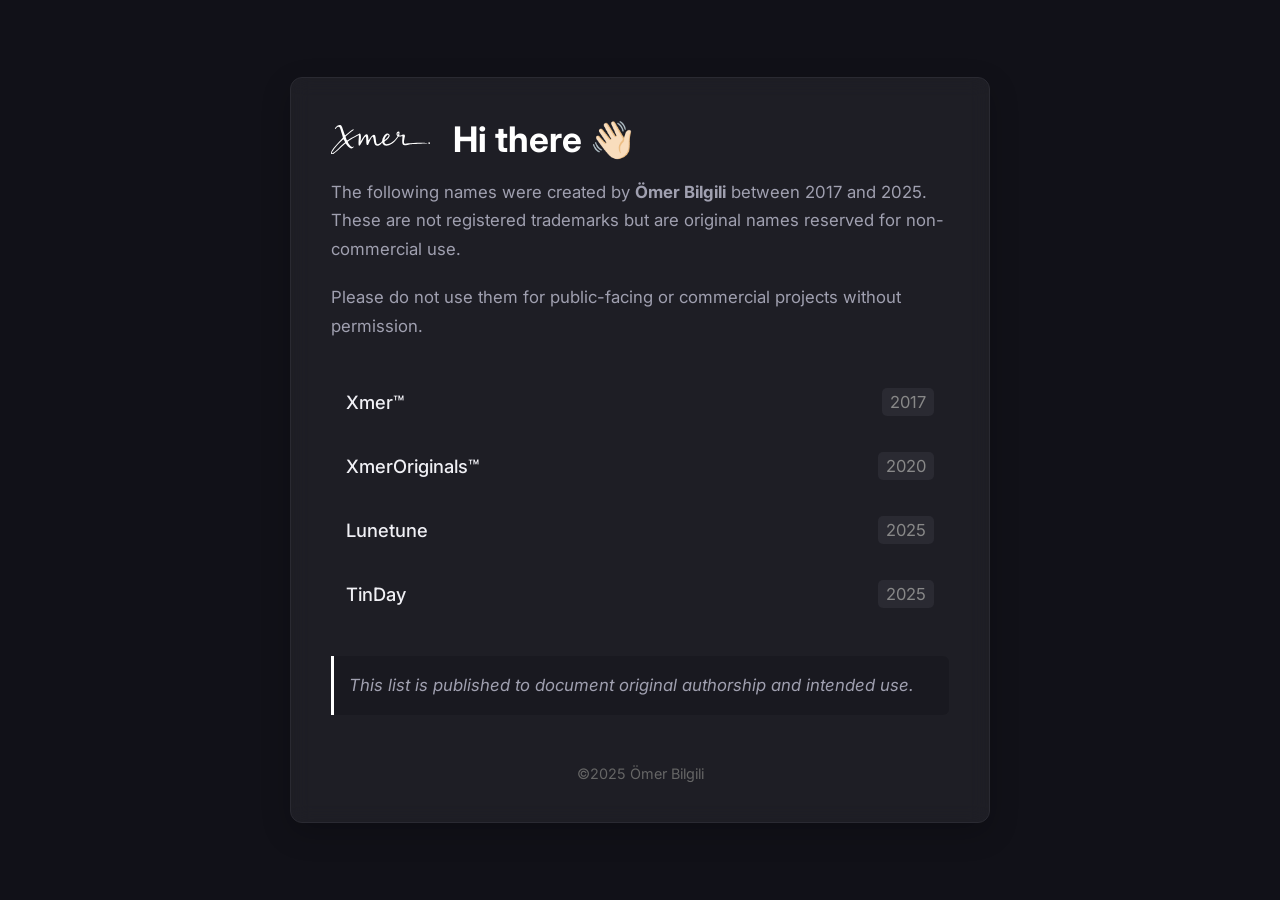
==== commit e2da7ffc: "+" ====
--- a/index.html
+++ b/index.html
@@ -1,257 +1,250 @@
 <!DOCTYPE html>
 <html lang="en">
-  <head>
+
+<head>
     <meta charset="UTF-8" />
     <meta name="viewport" content="width=device-width, initial-scale=1.0" />
     <title>Ömer Bilgili</title>
     <link rel="preconnect" href="https://fonts.googleapis.com" />
     <link rel="preconnect" href="https://fonts.gstatic.com" crossorigin />
     <link rel="shortcut icon" href="logo.png" type="image/png" />
-    <link
-      href="https://fonts.googleapis.com/css2?family=Inter:wght@400;500;700&display=swap"
-      rel="stylesheet"
-    />
+    <link href="https://fonts.googleapis.com/css2?family=Inter:wght@400;500;700&display=swap" rel="stylesheet" />
 
     <style>
-      :root {
-        --bg-color: #111118;
-        --surface-color: rgba(36, 36, 44, 0.7);
-        --primary-text-color: #f0f0f5;
-        --secondary-text-color: #a0a0b0;
-        --border-color: #2a2a32;
-        --accent-color: #4f46e5;
-        --shadow-color: rgba(0, 0, 0, 0.2);
-      }
-
-      * {
-        box-sizing: border-box;
-      }
-
-      body {
-        margin: 0;
-        font-family: "Inter", "Segoe UI", Tahoma, Geneva, Verdana, sans-serif;
-        background: var(--bg-color);
-        color: var(--primary-text-color);
-        display: flex;
-        justify-content: center;
-        align-items: center;
-        min-height: 100vh;
-        padding: 40px 20px;
-        overflow-x: hidden;
-        -ms-overflow-style: none;
-        scrollbar-width: none;
-      }
-
-      body::-webkit-scrollbar {
-        display: none;
-      }
-
-      @keyframes fadeInSlideUp {
-        from {
-          opacity: 0;
-          transform: translateY(20px);
-        }
-        to {
-          opacity: 1;
-          transform: translateY(0);
-        }
-      }
-
-      .container svg {
-        width: 99px;
-        height: auto;
-        margin-right: 11px;
-      }
-
-      .container {
-        max-width: 700px;
-        width: 100%;
-        background: var(--surface-color);
-        padding: 40px;
-        border-radius: 12px;
-        border: 1px solid var(--border-color);
-        box-shadow: 0 10px 30px var(--shadow-color);
-        backdrop-filter: blur(10px);
-      }
-
-      .container > * {
-        opacity: 0;
-        animation: fadeInSlideUp 0.6s ease-out forwards;
-      }
-
-      h1 {
-        animation-delay: 0.1s;
-      }
-      p:nth-of-type(1) {
-        animation-delay: 0.2s;
-      }
-      p:nth-of-type(2) {
-        animation-delay: 0.3s;
-      }
-      ul {
-        animation-delay: 0.4s;
-      }
-      .note {
-        animation-delay: 0.5s;
-      }
-      footer {
-        animation-delay: 0.6s;
-      }
-
-      h1 {
-        font-size: 2.2em;
-        font-weight: 700;
-        margin: 0 0 15px 0;
-        color: #ffffff;
-        display: flex;
-        align-items: center;
-        gap: 12px;
-      }
-
-      p {
-        line-height: 1.7;
-        font-size: 1.05em;
-        color: var(--secondary-text-color);
-        margin-bottom: 20px;
-      }
-
-      ul {
-        list-style: none;
-        padding: 0;
-        margin: 30px 0;
-      }
-
-      li {
-        display: flex;
-        justify-content: space-between;
-        align-items: center;
-        font-size: 1.15em;
-        padding: 18px 15px;
-        border-radius: 8px;
-        transition: all 0.3s ease;
-        position: relative;
-        z-index: 1;
-      }
-
-      li:last-child {
-        border-bottom: none;
-      }
-
-      li:hover {
-        background-color: rgba(255, 255, 255, 0.05);
-        transform: translateY(-4px) scale(1.02);
-        border-color: transparent;
-        box-shadow: 0 8px 25px rgba(0, 0, 0, 0.3);
-        z-index: 10;
-      }
-
-      li strong {
-        font-weight: 500;
-      }
-
-      li span {
-        color: #888;
-        font-size: 0.9em;
-        background-color: var(--border-color);
-        padding: 4px 8px;
-        border-radius: 5px;
-      }
-
-      .note {
-        margin-top: 30px;
-        padding: 15px;
-        font-style: italic;
-        color: var(--secondary-text-color);
-        background-color: rgba(0, 0, 0, 0.15);
-        border-left: 3px solid #ffffff;
-        border-radius: 0 6px 6px 0;
-      }
-
-      footer {
-        margin-top: 50px;
-        font-size: 0.9em;
-        text-align: center;
-        color: #666;
-      }
-
-      @media (max-width: 600px) {
+        :root {
+            --bg-color: #111118;
+            --surface-color: rgba(36, 36, 44, 0.7);
+            --primary-text-color: #f0f0f5;
+            --secondary-text-color: #a0a0b0;
+            --border-color: #2a2a32;
+            --accent-color: #4f46e5;
+            --shadow-color: rgba(0, 0, 0, 0.2);
+        }
+
+        * {
+            box-sizing: border-box;
+        }
+
         body {
-          padding: 20px 15px;
-          align-items: flex-start;
-        }
+            margin: 0;
+            font-family: "Inter", "Segoe UI", Tahoma, Geneva, Verdana, sans-serif;
+            background: var(--bg-color);
+            color: var(--primary-text-color);
+            display: flex;
+            justify-content: center;
+            align-items: center;
+            min-height: 100vh;
+            padding: 40px 20px;
+            overflow-x: hidden;
+            -ms-overflow-style: none;
+            scrollbar-width: none;
+        }
+
+        body::-webkit-scrollbar {
+            display: none;
+        }
+
+        @keyframes fadeInSlideUp {
+            from {
+                opacity: 0;
+                transform: translateY(20px);
+            }
+
+            to {
+                opacity: 1;
+                transform: translateY(0);
+            }
+        }
+
+        .container svg {
+            width: 99px;
+            height: auto;
+            margin-right: 11px;
+        }
+
         .container {
-          padding: 25px;
-        }
+            max-width: 700px;
+            width: 100%;
+            background: var(--surface-color);
+            padding: 40px;
+            border-radius: 12px;
+            border: 1px solid var(--border-color);
+            box-shadow: 0 10px 30px var(--shadow-color);
+            backdrop-filter: blur(10px);
+        }
+
+        .container>* {
+            opacity: 0;
+            animation: fadeInSlideUp 0.6s ease-out forwards;
+        }
+
         h1 {
-          font-size: 1.8em;
-        }
+            animation-delay: 0.1s;
+        }
+
+        p:nth-of-type(1) {
+            animation-delay: 0.2s;
+        }
+
+        p:nth-of-type(2) {
+            animation-delay: 0.3s;
+        }
+
+        ul {
+            animation-delay: 0.4s;
+        }
+
+        .note {
+            animation-delay: 0.5s;
+        }
+
+        footer {
+            animation-delay: 0.6s;
+        }
+
+        h1 {
+            font-size: 2.2em;
+            font-weight: 700;
+            margin: 0 0 15px 0;
+            color: #ffffff;
+            display: flex;
+            align-items: center;
+            gap: 12px;
+        }
+
         p {
-          font-size: 1em;
-        }
+            line-height: 1.7;
+            font-size: 1.05em;
+            color: var(--secondary-text-color);
+            margin-bottom: 20px;
+        }
+
+        ul {
+            list-style: none;
+            padding: 0;
+            margin: 30px 0;
+        }
+
         li {
-          padding: 15px 10px;
-          font-size: 1.05em;
-        }
-      }
+            display: flex;
+            justify-content: space-between;
+            align-items: center;
+            font-size: 1.15em;
+            padding: 18px 15px;
+            border-radius: 8px;
+            transition: all 0.3s ease;
+            position: relative;
+            z-index: 1;
+        }
+
+        li:last-child {
+            border-bottom: none;
+        }
+
+        li:hover {
+            background-color: rgba(255, 255, 255, 0.05);
+            transform: translateY(-4px) scale(1.02);
+            border-color: transparent;
+            box-shadow: 0 8px 25px rgba(0, 0, 0, 0.3);
+            z-index: 10;
+        }
+
+        li strong {
+            font-weight: 500;
+        }
+
+        li span {
+            color: #888;
+            font-size: 0.9em;
+            background-color: var(--border-color);
+            padding: 4px 8px;
+            border-radius: 5px;
+        }
+
+        .note {
+            margin-top: 30px;
+            padding: 15px;
+            font-style: italic;
+            color: var(--secondary-text-color);
+            background-color: rgba(0, 0, 0, 0.15);
+            border-left: 3px solid #ffffff;
+            border-radius: 0 6px 6px 0;
+        }
+
+        footer {
+            margin-top: 50px;
+            font-size: 0.9em;
+            text-align: center;
+            color: #666;
+        }
+
+        @media (max-width: 600px) {
+            body {
+                padding: 20px 15px;
+                align-items: flex-start;
+            }
+
+            .container {
+                padding: 25px;
+            }
+
+            h1 {
+                font-size: 1.8em;
+            }
+
+            p {
+                font-size: 1em;
+            }
+
+            li {
+                padding: 15px 10px;
+                font-size: 1.05em;
+            }
+        }
     </style>
-  </head>
-  <body>
+</head>
+
+<body>
     <div class="container">
-      <h1>
-        <svg
-          version="1.1"
-          xmlns="http://www.w3.org/2000/svg"
-          xmlns:xlink="http://www.w3.org/1999/xlink"
-          width="331.37439"
-          height="98.73523"
-          viewBox="0,0,331.37439,98.73523"
-        >
-          <g transform="translate(-74.31281,-130.63239)">
-            <g
-              fill="#ffffff"
-              fill-rule="evenodd"
-              stroke="none"
-              stroke-miterlimit="10"
-            >
-              <path
-                d="M96.6872,132.4654c1.65,-1.006 4.655,-1.831 6.677,-1.833c5.747,-0.006 7.049,2.269 14.31,24.996c1.493,4.675 3.007,8.808 3.364,9.185c0.357,0.377 4.686,-2.677 9.62,-6.787c11.695,-9.742 18.324,-14.003 19.68,-12.647c0.712,0.712 -1.253,2.729 -6.309,6.479c-10.336,7.666 -20.842,16.926 -20.842,18.371c0,2.107 4.237,12.399 5.104,12.399c0.455,0 4.684,-2.514 9.398,-5.587c4.714,-3.072 13.167,-7.801 18.784,-10.507c5.618,-2.706 11.142,-5.591 12.276,-6.411c5.086,-3.674 7.06,5.447 4.872,22.505l-0.577,4.5l4.321,-7.756c12.097,-21.709 21.769,-23.924 21.807,-4.994c0.014,6.82 1.039,9.235 2.407,5.671c1.523,-3.969 8.264,-12.85 11.037,-14.541c7.741,-4.72 10.65,-1.541 11.67,12.757c1.226,17.176 3.814,20.178 12.673,14.701c5.357,-3.313 9.223,-8.433 9.238,-12.236c0.022,-5.968 7.479,-17.752 13.059,-20.638c4.083,-2.111 6.672,-1.814 9.588,1.102c4.785,4.785 0.572,13.612 -9.589,20.091c-6.702,4.273 -7.719,7.084 -4.155,11.482c6.106,7.537 26.411,-2.552 38.626,-19.192l3.576,-4.872l-2.184,-2.955c-3.76,-5.085 -0.541,-13.12 5.256,-13.12c3.513,0 4.317,4.116 2.198,11.25c-0.687,2.314 1.43406,3.00693 8.05606,0.75093c6.622,-2.256 8.22182,-3.02101 10.05382,-0.75801c1.832,2.263 1.18333,4.13361 0.93033,5.01861c-0.253,0.885 -3.58121,17.09346 -3.00621,20.15646c0.889,4.74 3.292,5.254 14.332,3.064c15.56,-3.087 68.274,-3.173 65.207,-0.107c-0.266,0.266 -12.833,0.98 -27.928,1.587c-15.095,0.607 -28.364,1.284 -29.488,1.503c-1.124,0.219 -5.954,1.169 -10.736,2.111c-17.141,3.377 -18.902,0.544 -16.525,-26.576c0.156,-1.777 -0.215,-2.398 -1.281,-2.149c-0.825,0.193 -3.975,0.583 -7.001,0.867c-5.428,0.508 -5.554,0.593 -9.5,6.476c-14.7,21.914 -40.341,31.28 -48.043,17.549l-2.086,-3.72l-3.435,3.615c-11.388,11.983 -22.088,8.262 -24.117,-8.388c-2.658,-21.806 -5.281,-20.498 -18.184,9.067c-1.31,3.003 -2.14,3.75 -3.887,3.5c-2.807,-0.401 -3.61,-4.442 -3.689,-18.567c-0.085,-14.981 -2.596,-13.681 -13.547,7.01c-11.266,21.285 -13.969,18.884 -11.553,-10.26c0.478,-5.775 0.655,-10.716 0.392,-10.981c-1.586,-1.595 -37.35,19.748 -37.35,22.289c0,0.76 1.737,4.07 3.86,7.354c5.782,8.945 10.826,12.252 13.94,9.138c0.846,-0.846 1.513,-0.887 2.26,-0.14c1.408,1.408 -4.382,6.34 -7.441,6.34c-3.724,0 -10.891,-5.368 -15.119,-11.323c-2.2,-3.099 -4.45,-5.643 -5,-5.655c-0.55,-0.012 -7.525,6.124 -15.5,13.636c-21.971,20.693 -28.18,25.097 -31.501,22.341c-5.246,-4.354 4.63,-19.932 28.028,-44.213c5.76,-5.977 10.473,-11.313 10.473,-11.858c0,-2.036 -8.871,-30.779 -10.43,-33.792c-2.406,-4.653 -8.997,-2.992 -13.125,3.308c-1.541,2.351 -3.445,2.645 -3.445,0.532c0,-1.48 6.264,-8.166 9.5,-10.139M297.8542,158.2954c1.456,-1.457 2.45,-0.529 2.149,2.006c-0.407,3.444 -2.816,4.365 -2.816,1.077c0,-1.329 0.3,-2.717 0.667,-3.083M261.9282,164.6174c3.195,-2.513 4.663,-2.139 5.071,1.293c0.35,2.949 -6.091,10.777 -10.924,13.276l-2.716,1.405l1.011,-3.732c1.312,-4.841 4.298,-9.678 7.558,-12.242M105.5022,187.9304c5.525,-5.608 10.323,-10.026 10.663,-9.815c0.34,0.21 1.699,2.689 3.02,5.508l2.401,5.127l-4.95,4.183c-2.722,2.301 -9.808,8.8 -15.747,14.443c-11.312,10.748 -20.58,18.252 -22.543,18.252c-5.058,0 8.328,-18.582 27.156,-37.698M400.5762,190.0584c1.013,-2.641 5.111,-1.382 5.111,1.57c0,1.833 -0.602,2.585 -2.254,2.82c-2.458,0.349 -3.853,-1.795 -2.857,-4.39"
-              />
-            </g>
-          </g>
-        </svg>
-        Hi there 👋🏻
-      </h1>
-
-      <p>
-        The following names were created by
-        <strong>Ömer Bilgili</strong> between 2017 and 2025.<br />
-        They are not registered trademarks, but are original project names
-        reserved for personal and non-commercial use.<br />
-        Some names are marked with <strong>™</strong> to indicate potential
-        future trademark usage.
-      </p>
-
-      <p>
-        Please do not use them for public-facing or commercial projects without
-        permission.
-      </p>
-
-      <ul>
-        <li><strong>Xmer™</strong> <span>2017</span></li>
-        <li><strong>XmerOriginals™</strong> <span>2020</span></li>
-        <li><strong>Lunetune</strong> <span>2025</span></li>
-        <li><strong>TinDay</strong> <span>2025</span></li>
-      </ul>
-
-      <p class="note">
-        This list is published to document original authorship and intended use.
-      </p>
-
-      <footer>©2025 Ömer Bilgili</footer>
+        <h1>
+            <svg version="1.1" xmlns="http://www.w3.org/2000/svg" xmlns:xlink="http://www.w3.org/1999/xlink"
+                width="331.37439" height="98.73523" viewBox="0,0,331.37439,98.73523">
+                <g transform="translate(-74.31281,-130.63239)">
+                    <g fill="#ffffff" fill-rule="evenodd" stroke="none" stroke-miterlimit="10">
+                        <path
+                            d="M96.6872,132.4654c1.65,-1.006 4.655,-1.831 6.677,-1.833c5.747,-0.006 7.049,2.269 14.31,24.996c1.493,4.675 3.007,8.808 3.364,9.185c0.357,0.377 4.686,-2.677 9.62,-6.787c11.695,-9.742 18.324,-14.003 19.68,-12.647c0.712,0.712 -1.253,2.729 -6.309,6.479c-10.336,7.666 -20.842,16.926 -20.842,18.371c0,2.107 4.237,12.399 5.104,12.399c0.455,0 4.684,-2.514 9.398,-5.587c4.714,-3.072 13.167,-7.801 18.784,-10.507c5.618,-2.706 11.142,-5.591 12.276,-6.411c5.086,-3.674 7.06,5.447 4.872,22.505l-0.577,4.5l4.321,-7.756c12.097,-21.709 21.769,-23.924 21.807,-4.994c0.014,6.82 1.039,9.235 2.407,5.671c1.523,-3.969 8.264,-12.85 11.037,-14.541c7.741,-4.72 10.65,-1.541 11.67,12.757c1.226,17.176 3.814,20.178 12.673,14.701c5.357,-3.313 9.223,-8.433 9.238,-12.236c0.022,-5.968 7.479,-17.752 13.059,-20.638c4.083,-2.111 6.672,-1.814 9.588,1.102c4.785,4.785 0.572,13.612 -9.589,20.091c-6.702,4.273 -7.719,7.084 -4.155,11.482c6.106,7.537 26.411,-2.552 38.626,-19.192l3.576,-4.872l-2.184,-2.955c-3.76,-5.085 -0.541,-13.12 5.256,-13.12c3.513,0 4.317,4.116 2.198,11.25c-0.687,2.314 1.43406,3.00693 8.05606,0.75093c6.622,-2.256 8.22182,-3.02101 10.05382,-0.75801c1.832,2.263 1.18333,4.13361 0.93033,5.01861c-0.253,0.885 -3.58121,17.09346 -3.00621,20.15646c0.889,4.74 3.292,5.254 14.332,3.064c15.56,-3.087 68.274,-3.173 65.207,-0.107c-0.266,0.266 -12.833,0.98 -27.928,1.587c-15.095,0.607 -28.364,1.284 -29.488,1.503c-1.124,0.219 -5.954,1.169 -10.736,2.111c-17.141,3.377 -18.902,0.544 -16.525,-26.576c0.156,-1.777 -0.215,-2.398 -1.281,-2.149c-0.825,0.193 -3.975,0.583 -7.001,0.867c-5.428,0.508 -5.554,0.593 -9.5,6.476c-14.7,21.914 -40.341,31.28 -48.043,17.549l-2.086,-3.72l-3.435,3.615c-11.388,11.983 -22.088,8.262 -24.117,-8.388c-2.658,-21.806 -5.281,-20.498 -18.184,9.067c-1.31,3.003 -2.14,3.75 -3.887,3.5c-2.807,-0.401 -3.61,-4.442 -3.689,-18.567c-0.085,-14.981 -2.596,-13.681 -13.547,7.01c-11.266,21.285 -13.969,18.884 -11.553,-10.26c0.478,-5.775 0.655,-10.716 0.392,-10.981c-1.586,-1.595 -37.35,19.748 -37.35,22.289c0,0.76 1.737,4.07 3.86,7.354c5.782,8.945 10.826,12.252 13.94,9.138c0.846,-0.846 1.513,-0.887 2.26,-0.14c1.408,1.408 -4.382,6.34 -7.441,6.34c-3.724,0 -10.891,-5.368 -15.119,-11.323c-2.2,-3.099 -4.45,-5.643 -5,-5.655c-0.55,-0.012 -7.525,6.124 -15.5,13.636c-21.971,20.693 -28.18,25.097 -31.501,22.341c-5.246,-4.354 4.63,-19.932 28.028,-44.213c5.76,-5.977 10.473,-11.313 10.473,-11.858c0,-2.036 -8.871,-30.779 -10.43,-33.792c-2.406,-4.653 -8.997,-2.992 -13.125,3.308c-1.541,2.351 -3.445,2.645 -3.445,0.532c0,-1.48 6.264,-8.166 9.5,-10.139M297.8542,158.2954c1.456,-1.457 2.45,-0.529 2.149,2.006c-0.407,3.444 -2.816,4.365 -2.816,1.077c0,-1.329 0.3,-2.717 0.667,-3.083M261.9282,164.6174c3.195,-2.513 4.663,-2.139 5.071,1.293c0.35,2.949 -6.091,10.777 -10.924,13.276l-2.716,1.405l1.011,-3.732c1.312,-4.841 4.298,-9.678 7.558,-12.242M105.5022,187.9304c5.525,-5.608 10.323,-10.026 10.663,-9.815c0.34,0.21 1.699,2.689 3.02,5.508l2.401,5.127l-4.95,4.183c-2.722,2.301 -9.808,8.8 -15.747,14.443c-11.312,10.748 -20.58,18.252 -22.543,18.252c-5.058,0 8.328,-18.582 27.156,-37.698M400.5762,190.0584c1.013,-2.641 5.111,-1.382 5.111,1.57c0,1.833 -0.602,2.585 -2.254,2.82c-2.458,0.349 -3.853,-1.795 -2.857,-4.39" />
+                    </g>
+                </g>
+            </svg>
+            Hi there 👋🏻
+        </h1>
+
+        <p>
+            The following names were created by <strong>Ömer Bilgili</strong> between 2017 and 2025.<br />
+            These are not registered trademarks but are original names reserved for non-commercial use.
+        </p>
+        <p>
+            Please do not use them for public-facing or commercial projects without
+            permission.
+        </p>
+
+        <ul>
+            <li><strong>Xmer™</strong> <span>2017</span></li>
+            <li><strong>XmerOriginals™</strong> <span>2020</span></li>
+            <li><strong>Lunetune</strong> <span>2025</span></li>
+            <li><strong>TinDay</strong> <span>2025</span></li>
+        </ul>
+
+        <p class="note">
+            This list is published to document original authorship and intended use.
+        </p>
+
+        <footer>©2025 Ömer Bilgili</footer>
     </div>
 
     <script>
-      console.log("©2025 Ömer Bilgili");
+        console.log("©2025 Ömer Bilgili");
     </script>
-  </body>
+</body>
+
 </html>
